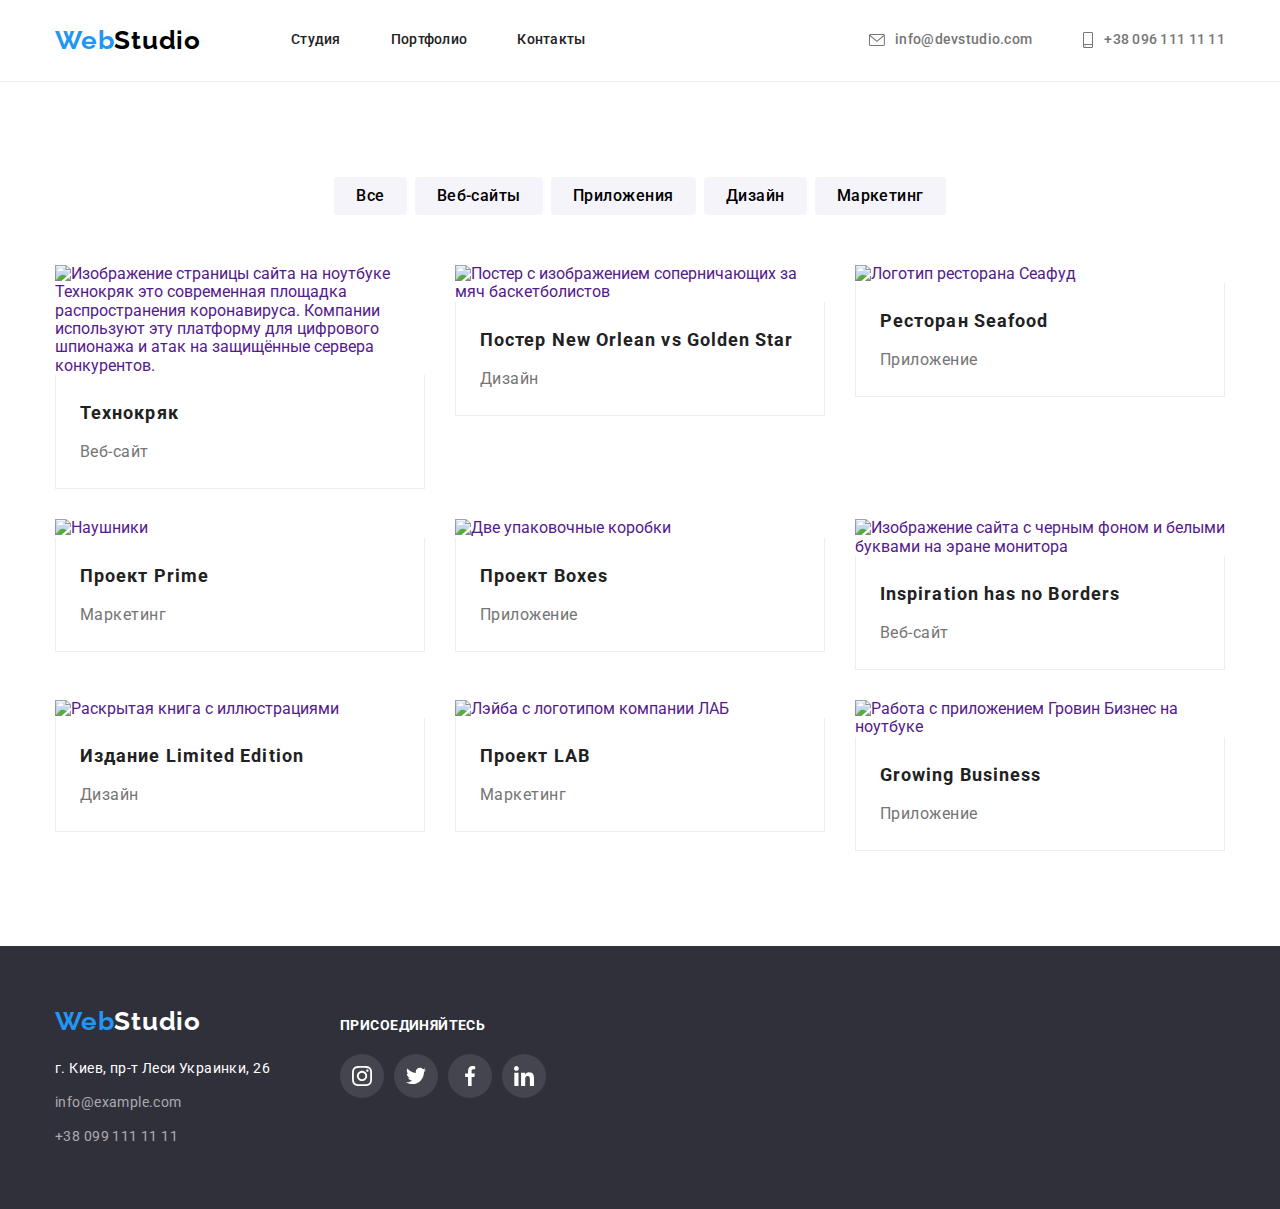
==== portfolio.html @ c07f0a53 "оформляет BACKDROP и MODAL WINDOW" ====
<!DOCTYPE html>
<html lang="ru">
  <head>
    <meta charset="UTF-8" />
    <meta http-equiv="X-UA-Compatible" content="IE=edge" />
    <meta name="viewport" content="width=device-width, initial-scale=1.0" />
    <link rel="preconnect" href="https://fonts.googleapis.com" />
    <link rel="preconnect" href="https://fonts.gstatic.com" crossorigin />
    <link
      href="https://fonts.googleapis.com/css2?family=Raleway:wght@700&family=Roboto:wght@400;500;700;900&display=swap"
      rel="stylesheet"
    />
    <link
      rel="stylesheet"
      href="https://cdnjs.cloudflare.com/ajax/libs/modern-normalize/1.1.0/modern-normalize.min.css"
    />
    <link rel="stylesheet" href="./css/styles.css" />
    <title>Портфолио</title>
  </head>
  <body>
    <header class="header">
      <div class="container page-header">
        <!-- LOGO -->
        <a href="./index.html" class="logo">Web<span class="logo-black">Studio</span></a>

        <!-- NAVSITE -->
        <nav>
          <ul class="site-nav list">
            <li class="site-nav-item">
              <a href="./index.html" class="site-nav-link">Студия</a>
            </li>
            <li class="site-nav-item">
              <a href="./portfolio.html" class="site-nav-link">Портфолио</a>
            </li>
            <li class="site-nav-item">
              <a href="" class="site-nav-link">Контакты</a>
            </li>
          </ul>
        </nav>

        <!-- CONTACTS -->
        <ul class="contacts list">
          <li class="contacts-item">
            <a href="mailto:info@devstudio.com" class="contacts-link">
              <svg width="16" height="12" class="icon-contact">
                <use href="./images/icons.svg#mail"></use>
              </svg>
              info@devstudio.com
            </a>
          </li>
          <li class="contacts-item">
            <a href="tel:+380961111111" class="contacts-link">
              <svg width="12" height="16" class="icon-contact">
                <use href="./images/icons.svg#smartphone"></use>
              </svg>
              +38 096 111 11 11
            </a>
          </li>
        </ul>
      </div>
    </header>

    <main>
      <section class="section">
        <div class="container">
          <h1 class="visually-hidden">Фильтры портфолио</h1>

          <ul class="filter list">
            <li class="filter-item"><button type="button" class="filter-button">Все</button></li>
            <li class="filter-item">
              <button type="button" class="filter-button">Веб-сайты</button>
            </li>
            <li class="filter-item">
              <button type="button" class="filter-button">Приложения</button>
            </li>
            <li class="filter-item"><button type="button" class="filter-button">Дизайн</button></li>
            <li class="filter-item">
              <button type="button" class="filter-button">Маркетинг</button>
            </li>
          </ul>

          <ul class="portfolio list">
            <li class="portfolio-item">
              <a href="" class="portfolio-link">
                <img
                  src="./images/portfolio-1.jpg"
                  alt="Изображение страницы сайта на ноутбуке"
                  width="370"
                />
                <div class="portfolio-overlay">
                  <p>Технокряк это современная площадка распространения коронавируса. Компании используют эту платформу для цифрового
                  шпионажа и атак на защищённые сервера конкурентов.</p>
                </div>
                <div class="portfolio-text-box">
                  <h2 class="portfolio-title">Технокряк</h2>
                  <p class="portfolio-text">Веб-сайт</p>
                </div>
              </a>
            </li>
            <li class="portfolio-item">
              <a href="" class="portfolio-link">
                <img
                  src="./images/portfolio-2.jpg"
                  alt="Постер с изображением соперничающих за мяч баскетболистов"
                  width="370"
                />
                <div class="portfolio-text-box">
                  <h2 class="portfolio-title">
                    Постер <span lang="en">New Orlean vs Golden Star</span>
                  </h2>
                  <p class="portfolio-text">Дизайн</p>
                </div>
              </a>
            </li>
            <li class="portfolio-item">
              <a href="" class="portfolio-link">
                <img src="./images/portfolio-3.jpg" alt="Логотип ресторана Сеафуд" width="370" />
                <div class="portfolio-text-box">
                  <h2 class="portfolio-title">Ресторан <span lang="en">Seafood</span></h2>
                  <p class="portfolio-text">Приложение</p>
                </div>
              </a>
            </li>
            <li class="portfolio-item">
              <a href="" class="portfolio-link">
                <img src="./images/portfolio-4.jpg" alt="Наушники" width="370" />
                <div class="portfolio-text-box">
                  <h2 class="portfolio-title">Проект <span lang="en">Prime</span></h2>
                  <p class="portfolio-text">Маркетинг</p>
                </div>
              </a>
            </li>
            <li class="portfolio-item">
              <a href="" class="portfolio-link">
                <img src="./images/portfolio-5.jpg" alt="Две упаковочные коробки" width="370" />
                <div class="portfolio-text-box">
                  <h2 class="portfolio-title">Проект <span lang="en">Boxes</span></h2>
                  <p class="portfolio-text">Приложение</p>
                </div>
              </a>
            </li>
            <li class="portfolio-item">
              <a href="" class="portfolio-link">
                <img
                  src="./images/portfolio-6.jpg"
                  alt="Изображение сайта с черным фоном и белыми буквами на эране монитора"
                  width="370"
                />
                <div class="portfolio-text-box">
                  <h2 lang="en" class="portfolio-title">Inspiration has no Borders</h2>
                  <p class="portfolio-text">Веб-сайт</p>
                </div>
              </a>
            </li>
            <li class="portfolio-item">
              <a href="" class="portfolio-link">
                <img
                  src="./images/portfolio-7.jpg"
                  alt="Раскрытая книга с иллюстрациями"
                  width="370"
                />
                <div class="portfolio-text-box">
                  <h2 class="portfolio-title">Издание <span lang="en">Limited Edition</span></h2>
                  <p class="portfolio-text">Дизайн</p>
                </div>
              </a>
            </li>
            <li class="portfolio-item">
              <a href="" class="portfolio-link">
                <img
                  src="./images/portfolio-8.jpg"
                  alt="Лэйба с логотипом компании ЛАБ"
                  width="370"
                />
                <div class="portfolio-text-box">
                  <h2 class="portfolio-title">Проект <span lang="en">LAB</span></h2>
                  <p class="portfolio-text">Маркетинг</p>
                </div>
              </a>
            </li>
            <li class="portfolio-item">
              <a href="" class="portfolio-link">
                <img
                  src="./images/portfolio-9.jpg"
                  alt="Работа с приложением Гровин Бизнес на ноутбуке"
                  width="370"
                />
                <div class="portfolio-text-box">
                  <h2 lang="en" class="portfolio-title">Growing Business</h2>
                  <p class="portfolio-text">Приложение</p>
                </div>
              </a>
            </li>
          </ul>
        </div>
      </section>
    </main>

    <footer class="footer">
      <div class="container footer-flex">
        <div class="footer-logo-address">
          <!-- LOGO FOOTER -->
          <a href="./index.html" class="logo footer-logo">Web<span class="logo-white">Studio</span></a>
    
          <!-- ADDRESS -->
          <address class="address">
            <ul class="adds-list list">
              <li class="address-item">
                <a href="https://goo.gl/maps/hZ6GG7BoJjNdGrGMA" target="_blank" rel="noopener noreferrer"
                  class="address-link">
                  г. Киев, пр-т Леси Украинки, 26
                </a>
              </li>
              <li class="address-item">
                <a href="mailto:info@example.com" class="address-link mail">info@example.com</a>
              </li>
              <li class="address-item">
                <a href="tel:+380991111111" class="address-link phone">+38 099 111 11 11</a>
              </li>
            </ul>
          </address>
        </div>
    
        <!-- ADDRESS-ICONS -->
        <div class="footer-social">
          <p class="footer-social-text">присоединяйтесь</p>
          <ul class="footer-socail-icons list">
            <li class="footer-icon-item">
              <a href="https://www.instagram.com/?hl=ru" target="_blank" rel="noopener noreferrer" class="footer-icon-link">
                <svg width="20" height="20" class="footer-icon">
                  <use href="./images/icons.svg#soc-instagram"></use>
                </svg>
              </a>
            </li>
            <li class="footer-icon-item">
              <a href="https://twitter.com/?lang=ru" target="_blank" rel="noopener noreferrer" class="footer-icon-link">
                <svg width="20" height="20" class="footer-icon">
                  <use href="./images/icons.svg#soc-twitter"></use>
                </svg>
              </a>
            </li>
            <li class="footer-icon-item">
              <a href="https://www.facebook.com/" target="_blank" rel="noopener noreferrer" class="footer-icon-link">
                <svg width="20" height="20" class="footer-icon">
                  <use href="./images/icons.svg#soc-facebook"></use>
                </svg>
              </a>
            </li>
            <li class="footer-icon-item">
              <a href="https://www.linkedin.com/" target="_blank" rel="noopener noreferrer" class="footer-icon-link">
                <svg width="20" height="20" class="footer-icon">
                  <use href="./images/icons.svg#soc-linkedin"></use>
                </svg>
              </a>
            </li>
          </ul>
        </div>
      </div>
    </footer>
  </body>
</html>
---- css/styles.css ----
/* Цвета логотипа #2196F3,  #000000 */
/* Цвет навигации и основного текста #212121 */
/* Цвет текста телефона и вторичного текста #757575 */

/* Белый текст color: #FFFFFF */
/* Вторичный от белого rgba(255, 255, 255, 0.6) */

/* Цвет фона #FFFFFF */
/* Цвет вторичного фона main #E5E5E5 */

/* Цвет интерактивных элементов в цвет логотипа #2196F3  */

/* Шрифты Raleway 700, Roboto 900, 700, 500, 400  */

:root {
  --brand-color: #2196f3;
  --brand-color-black: #000000;
  --brand-color-white: #ffffff;
  --icon-color: #afb1b8;
  --color-white: #ffffff;
  --background-color-section: #2f303a;
  --text-color: #212121;
  --text-color-two: #757575;
  --color-section-text-two: rgba(255, 255, 255, 0.6);
  --button-filter-color: #f5f4fa;
  --button-filter-color-hover: #188ce8;
  --color-border: #eeeeee;
  --transition-duration: 2500ms;
  --transition-timing-function: cubic-bezier(0.4, 0, 0.2, 1);
}

body {
  background-color: var(--color-white);
  color: var(--text-color);
  font-family: Roboto, sans-serif;
}

/* Сброс стилей */
h1,
h2,
h3,
p,
ul,
li {
  margin: 0;
  padding: 0;
}

/* .no-gap {
  display: block;
} */

img {
  display: block;
  max-width: 100%;
  height: auto;
}

/* --------------------- LOGO ------------------ */
.logo {
  display: inline-block;
  padding: 25px 0;
  margin-right: 90px;

  color: var(--brand-color);
  text-decoration: none;
  font-family: Raleway, sans-serif;
  font-weight: 700;
  font-size: 26px;
  line-height: 1.19;
  letter-spacing: 0.03em;
}

.logo-black {
  color: var(--brand-color-black);
}

.logo-white {
  color: var(--brand-color-white);
}

/* ---------------- HEADER ---------------- */
.list {
  list-style: none;
}

.header {
  border-bottom: 1px solid #ececec;
}

.container {
  max-width: 1200px;
  padding: 0 15px;
  margin: 0 auto;
}

.page-header {
  display: flex;
  align-items: center;
}

.site-nav {
  display: flex;
}

.site-nav-item:not(:last-child),
.contacts-item:not(:last-child) {
  margin-right: 50px;
}

.site-nav-link,
.contacts-link {
  display: block;
  padding-top: 32px;
  padding-bottom: 32px;
}

.site-nav-link {
  text-decoration: none;
  color: var(--text-color);
  font-weight: 500;
  font-size: 14px;
  line-height: 1.14;
  letter-spacing: 0.02em;
}

.site-nav-item {
  position: relative;
}

.site-nav-link::after {
  content: '';
  display: block;
  width: 100%;
  height: 4px;
  background-color: var(--brand-color);
  border-radius: 2px;

  position: absolute;
  bottom: 0;
  left: 0;

  opacity: 0;
}

.site-nav-link:hover:after,
.site-nav-link:focus:after {
  opacity: 1;
}

.site-nav-link:hover,
.site-nav-link:focus {
  color: var(--brand-color);
}

.contacts {
  display: flex;
  margin-left: auto;
}

.contacts-link {
  display: flex;
  justify-content: center;
  align-items: center;
  text-decoration: none;
  color: var(--text-color-two);
  font-weight: 500;
  font-size: 14px;
  line-height: 1.14;
  letter-spacing: 0.02em;
}

.icon-contact {
  margin-right: 10px;

  fill: currentColor;
}

/* .contacts-link::before {
  content: '';
  width: 16px;
  height: 12px;
  background-image: url(../images/mail.svg);
  background-size: cover;
  background-repeat: no-repeat;
  background-position: center;
} */

.contacts-link:hover,
.contacts-link:focus {
  color: var(--brand-color);
}

/* ---------------- FOOTER ----------------- */
.footer {
  padding: 60px 0;

  background-color: var(--background-color-section);
}

.footer-logo {
  padding: 0;
  margin: 0;
  margin-bottom: 20px;
}

.address-link {
  display: block;

  text-decoration: none;
  color: var(--color-white);
  font-style: normal;
  font-size: 14px;
  line-height: 1.71;
  letter-spacing: 0.03em;
}

.address-item {
  margin-bottom: 10px;
}

.address-item:last-child {
  margin-bottom: 0;
}

.mail,
.phone {
  color: var(--color-section-text-two);
}

.footer-social {
}

.footer-social-text {
  font-weight: 700;
  font-size: 14px;
  line-height: 1.14;
  letter-spacing: 0.03em;
  text-transform: uppercase;
  color: var(--color-white);

  margin-bottom: 20px;
}

.footer-socail-icons {
  max-width: 206px;
  display: flex;
  justify-content: center;
}

.footer-flex {
  display: flex;
  align-items: baseline;
}

.footer-logo-address {
  margin-right: 70px;
}

.footer-icon-item:not(:last-child) {
  margin-right: 10px;
}

.footer-icon-link {
  display: flex;
  justify-content: center;
  align-items: center;
  width: 44px;
  height: 44px;
  background-color: rgba(255, 255, 255, 0.1);
  border-radius: 50%;
  color: var(--color-white);
}

.footer-icon {
  fill: currentColor;
}

.footer-icon-link:hover,
.footer-icon-link:focus {
  background-color: var(--brand-color);
}

/* --------------  HERO ------------------ */

.section-hero {
  padding: 200px 0;

  background-color: var(--background-color-section);
  text-align: center;
}

/* -------------- OVERLAY in HERO -------------- */
.overlay {
  max-width: 1600px;
  margin-left: auto;
  margin-right: auto;
  background-image: linear-gradient(to right, rgba(47, 48, 58, 0.4), rgba(47, 48, 58, 0.4)),
    url(../images/hero.jpg);
  background-repeat: no-repeat;
  background-position: center;
  background-size: cover;
}

.title-hero {
  max-width: 696px;
  margin: 0 auto;
  margin-bottom: 30px;

  color: var(--color-white);
  font-weight: 900;
  font-size: 44px;
  line-height: 1.36;
  letter-spacing: 0.06em;
  text-transform: uppercase;
}

.button {
  display: inline-block;
  min-width: 200px;
  height: 50px;
  border: none;
  border-radius: 4px;
  padding: 10px 32px;

  background-color: var(--brand-color);
  color: var(--color-white);
  font-family: inherit;
  font-weight: 700;
  font-size: 16px;
  line-height: 1.88;
  letter-spacing: 0.06em;

  cursor: pointer;
}

.button:hover,
.button:focus {
  background-color: var(--button-filter-color-hover);
}

/* ---------- ПРЕИМУЩЕСТВА -------------- */

.section {
  padding: 95px 0;
}

.visually-hidden {
  position: absolute;
  width: 1px;
  height: 1px;
  margin: -1px;
  border: 0;
  padding: 0;

  white-space: nowrap;
  clip-path: inset(100%);
  clip: rect(0 0 0 0);
  overflow: hidden;
}

.function {
  display: flex;
}

.function-item {
  max-width: 270px;
}

.function-item:not(:last-child) {
  margin-right: 30px;
}

.function-icons {
  display: flex;
  justify-content: center;
  align-items: center;
  background-color: var(--button-filter-color);
  height: 120px;
  border-radius: 4px;

  margin-bottom: 30px;
}

/* .function-item::before {
  content: '';
  display: block;
  height: 120px;
  margin-bottom: 30px;
  background-repeat: no-repeat;
  background-position: center;
}

.icon-antenna::before {
  background-image: url(../images/antenna.svg);
}

.icon-clock::before {
  background-image: url(../images/clock.svg);
}

.icon-diagram::before {
  background-image: url(../images/diagram.svg);
}

.icon-astronaut::before {
  background-image: url(../images/astronaut.svg);
} */

.function-subtitle {
  margin-bottom: 10px;

  font-weight: 700;
  font-size: 14px;
  line-height: 1.14;
  letter-spacing: 0.03em;
  text-transform: uppercase;
}

.function-text {
  color: var(--text-color-two);
  font-size: 14px;
  line-height: 1.71;
  letter-spacing: 0.03em;
}

/* --------------- УСЛУГИ КОМПАНИИ ----------- */

.no-padding-top {
  padding-top: 0;
}

.development {
  display: flex;
}

.development-item:not(:last-child) {
  margin-right: 30px;
}

.development-title,
.team-title {
  margin-bottom: 50px;

  font-weight: 700;
  font-size: 36px;
  line-height: 1.17;
  letter-spacing: 0.03em;
  text-align: center;
}

.development-item {
  position: relative;
}

.development-box-text {
  display: flex;
  justify-content: center;
  align-items: center;
  height: 70px;
  width: 100%;
  background-color: rgba(47, 48, 58, 0.8);

  position: absolute;
  bottom: 0;
  left: 0;
}

.development-text {
  font-weight: 700;
  font-size: 14px;
  line-height: 1.14;
  letter-spacing: 0.03em;
  text-transform: uppercase;
  color: var(--color-white);
}

/* -------------- НАША КОМАНДА ---------------- */

.fon-team {
  background: var(--button-filter-color);
}

.team-subtitle {
  margin-bottom: 10px;

  font-weight: 500;
  font-size: 16px;
  line-height: 1.19;
  letter-spacing: 0.03em;
}

.team {
  display: flex;
}

.team-item {
  background-color: #fff;
  border-radius: 0px 0px 4px 4px;
  box-shadow: 0px 1px 3px rgba(0, 0, 0, 0.12), 0px 1px 1px rgba(0, 0, 0, 0.14),
    0px 2px 1px rgba(0, 0, 0, 0.2);
  text-align: center;
}

.team-item:not(:last-child) {
  margin-right: 30px;
}

.team-text {
  color: var(--text-color-two);
  font-size: 16px;
  line-height: 1.19;
  letter-spacing: 0.03em;
  margin-bottom: 15px;
}

.team-text-box {
  padding: 30px 0;
}

.team-social-list {
  display: flex;
  justify-content: center;
}

.team-social-item:not(:last-child) {
  margin-right: 10px;
}

.team-social-link {
  display: flex;
  align-items: center;
  justify-content: center;
  width: 44px;
  height: 44px;
  background-color: #ffffff;
  border-radius: 50%;
}

.team-social-link:hover,
.team-social-link:focus {
  background-color: var(--brand-color);
}

.team-social-icon {
  fill: var(--icon-color);
}

.team-social-link:hover .team-social-icon,
.team-social-link:focus .team-social-icon {
  fill: #ffffff;
}

/* ----------- ПОСТОЯННЫЕ КЛИЕНТЫ ------------ */
.clients-list {
  display: flex;
  justify-content: center;
  align-items: center;
}

.client-link {
  display: flex;
  align-items: center;
  justify-content: center;
  width: 170px;
  height: 90px;
  border: 1px solid var(--icon-color);
  border-radius: 4px;
  color: var(--icon-color);
}

.icon-client {
  fill: currentColor;
}

.client-link:hover,
.client-link:focus {
  color: var(--brand-color);
  border-color: var(--brand-color);
}

.client-item:not(:last-child) {
  margin-right: 30px;
}

/* ----------- ФИЛЬТР ПОРТФОЛИО ----------- */

.filter-button {
  padding: 6px 22px;
  border-radius: 4px;
  border: none;

  background-color: var(--button-filter-color);
  font-family: inherit;
  font-weight: 500;
  font-size: 16px;
  line-height: 1.62;
  letter-spacing: 0.03em;

  cursor: pointer;
}

.filter-button:hover,
.filter-button:focus {
  background-color: var(--brand-color);
  color: var(--color-white);
  box-shadow: 0px 3px 1px rgba(0, 0, 0, 0.1), 0px 1px 2px rgba(0, 0, 0, 0.08),
    0px 2px 2px rgba(0, 0, 0, 0.12);
}

.filter {
  display: flex;
  justify-content: center;
  margin-bottom: 50px;
}

.filter-item:not(:last-child) {
  margin-right: 8px;
}

/* ------------ ПОРФОЛИО -------------- */
.portfolio {
  display: flex;
  flex-wrap: wrap;
}

.portfolio-item {
  width: calc((100% - 60px) / 3);
  margin-right: 30px;
  margin-bottom: 30px;

  background-color: var(--color-white);
}

.portfolio-link:hover,
.portfolio-link:focus {
  box-shadow: 0px 1px 1px rgba(0, 0, 0, 0.12), 0px 4px 4px rgba(0, 0, 0, 0.06),
    1px 4px 6px rgba(0, 0, 0, 0.16);
}

.portfolio-item:nth-child(3n) {
  margin-right: 0;
}

.portfolio-item:nth-last-child(-n + 3) {
  margin-bottom: 0;
}

.portfolio-link {
  display: block;

  text-decoration: none;
}

.portfolio-text-box {
  padding: 20px 24px;
  border-left: 1px solid var(--color-border);
  border-right: 1px solid var(--color-border);
  border-bottom: 1px solid var(--color-border);
}

.portfolio-title {
  margin-bottom: 5px;

  color: var(--text-color);
  font-weight: 700;
  font-size: 18px;
  line-height: 2;
  letter-spacing: 0.06em;
}

.portfolio-text {
  color: var(--text-color-two);
  font-size: 16px;
  line-height: 2;
  letter-spacing: 0.03em;
}

/* --------------- BACKDROP ---------------- */

.backdrop {
  position: fixed;
  top: 0;
  left: 0;

  width: 100%;
  height: 100%;
  background-color: rgba(0, 0, 0, 0.2);
}

.modal {
  /* Позиционирование */
  position: absolute;
  top: 50%;
  left: 50%;
  transform: translate(-50%, -50%);

  /* Геометрия */
  width: 528px;
  height: 581px;
  border-radius: 4px;

  /* Текст */

  /* Оформление */
  background-color: var(--color-white);
  box-shadow: 0px 1px 3px rgba(0, 0, 0, 0.12), 0px 1px 1px rgba(0, 0, 0, 0.14),
    0px 2px 1px rgba(0, 0, 0, 0.2);
}

.cross {
  position: absolute;
  top: 8px;
  right: 8px;

  display: flex;
  justify-content: center;
  align-items: center;
  width: 30px;
  height: 30px;

  background-color: #fff;
  border: 1px solid rgba(0, 0, 0, 0.1);
  border-radius: 50%;
}
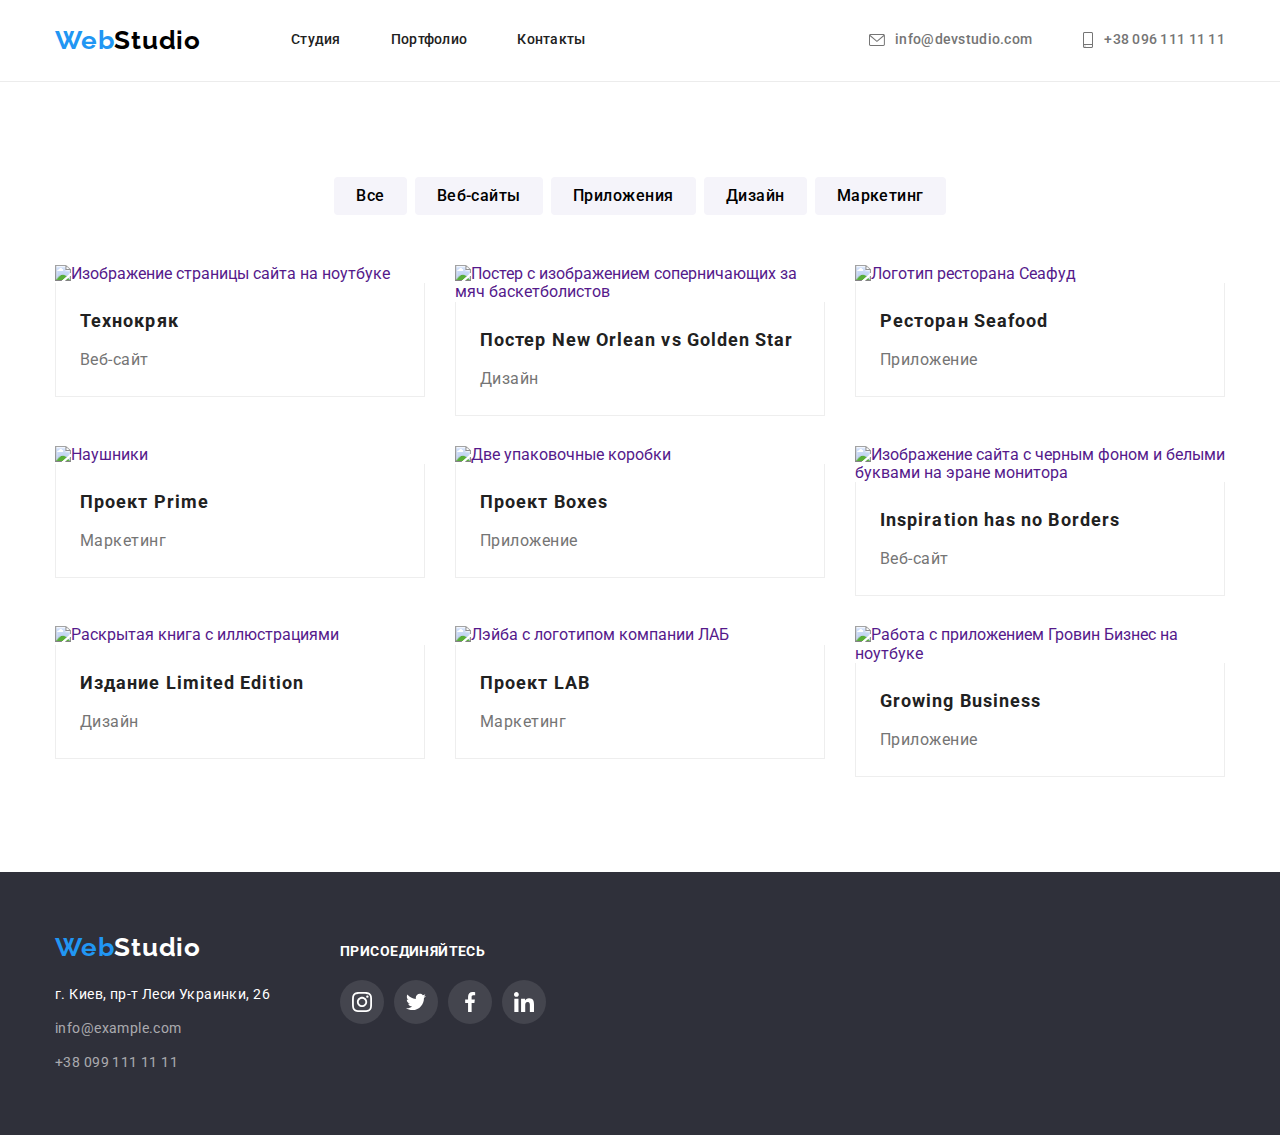
==== commit c4f2a597: "Оформляет переход оверлея на странице портфолио" ====
--- a/portfolio.html
+++ b/portfolio.html
@@ -82,14 +82,16 @@
           <ul class="portfolio list">
             <li class="portfolio-item">
               <a href="" class="portfolio-link">
+                <div class="portfolio-images-box">
                 <img
                   src="./images/portfolio-1.jpg"
                   alt="Изображение страницы сайта на ноутбуке"
                   width="370"
                 />
                 <div class="portfolio-overlay">
-                  <p>Технокряк это современная площадка распространения коронавируса. Компании используют эту платформу для цифрового
+                  <p class="portfolio-overlay-text">Технокряк это современная площадка распространения коронавируса. Компании используют эту платформу для цифрового
                   шпионажа и атак на защищённые сервера конкурентов.</p>
+                </div>
                 </div>
                 <div class="portfolio-text-box">
                   <h2 class="portfolio-title">Технокряк</h2>
@@ -99,11 +101,18 @@
             </li>
             <li class="portfolio-item">
               <a href="" class="portfolio-link">
+                <div class="portfolio-images-box">
                 <img
                   src="./images/portfolio-2.jpg"
                   alt="Постер с изображением соперничающих за мяч баскетболистов"
                   width="370"
                 />
+                <div class="portfolio-overlay">
+                  <p class="portfolio-overlay-text">Технокряк это современная площадка распространения коронавируса. Компании используют
+                    эту платформу для цифрового
+                    шпионажа и атак на защищённые сервера конкурентов.</p>
+                </div>
+                </div>
                 <div class="portfolio-text-box">
                   <h2 class="portfolio-title">
                     Постер <span lang="en">New Orlean vs Golden Star</span>
@@ -114,7 +123,14 @@
             </li>
             <li class="portfolio-item">
               <a href="" class="portfolio-link">
+                <div class="portfolio-images-box">
                 <img src="./images/portfolio-3.jpg" alt="Логотип ресторана Сеафуд" width="370" />
+                <div class="portfolio-overlay">
+                  <p class="portfolio-overlay-text">Технокряк это современная площадка распространения коронавируса. Компании используют
+                    эту платформу для цифрового
+                    шпионажа и атак на защищённые сервера конкурентов.</p>
+                </div>
+                </div>
                 <div class="portfolio-text-box">
                   <h2 class="portfolio-title">Ресторан <span lang="en">Seafood</span></h2>
                   <p class="portfolio-text">Приложение</p>
@@ -123,7 +139,14 @@
             </li>
             <li class="portfolio-item">
               <a href="" class="portfolio-link">
+                <div class="portfolio-images-box">
                 <img src="./images/portfolio-4.jpg" alt="Наушники" width="370" />
+                <div class="portfolio-overlay">
+                  <p class="portfolio-overlay-text">Технокряк это современная площадка распространения коронавируса. Компании используют
+                    эту платформу для цифрового
+                    шпионажа и атак на защищённые сервера конкурентов.</p>
+                </div>
+                </div>
                 <div class="portfolio-text-box">
                   <h2 class="portfolio-title">Проект <span lang="en">Prime</span></h2>
                   <p class="portfolio-text">Маркетинг</p>
@@ -132,7 +155,14 @@
             </li>
             <li class="portfolio-item">
               <a href="" class="portfolio-link">
+                <div class="portfolio-images-box">
                 <img src="./images/portfolio-5.jpg" alt="Две упаковочные коробки" width="370" />
+                <div class="portfolio-overlay">
+                  <p class="portfolio-overlay-text">Технокряк это современная площадка распространения коронавируса. Компании используют
+                    эту платформу для цифрового
+                    шпионажа и атак на защищённые сервера конкурентов.</p>
+                </div>
+                </div>
                 <div class="portfolio-text-box">
                   <h2 class="portfolio-title">Проект <span lang="en">Boxes</span></h2>
                   <p class="portfolio-text">Приложение</p>
@@ -141,11 +171,18 @@
             </li>
             <li class="portfolio-item">
               <a href="" class="portfolio-link">
+                <div class="portfolio-images-box">
                 <img
                   src="./images/portfolio-6.jpg"
                   alt="Изображение сайта с черным фоном и белыми буквами на эране монитора"
                   width="370"
                 />
+                <div class="portfolio-overlay">
+                  <p class="portfolio-overlay-text">Технокряк это современная площадка распространения коронавируса. Компании используют
+                    эту платформу для цифрового
+                    шпионажа и атак на защищённые сервера конкурентов.</p>
+                </div>
+                </div>
                 <div class="portfolio-text-box">
                   <h2 lang="en" class="portfolio-title">Inspiration has no Borders</h2>
                   <p class="portfolio-text">Веб-сайт</p>
@@ -154,11 +191,18 @@
             </li>
             <li class="portfolio-item">
               <a href="" class="portfolio-link">
+                <div class="portfolio-images-box">
                 <img
                   src="./images/portfolio-7.jpg"
                   alt="Раскрытая книга с иллюстрациями"
                   width="370"
                 />
+                <div class="portfolio-overlay">
+                  <p class="portfolio-overlay-text">Технокряк это современная площадка распространения коронавируса. Компании используют
+                    эту платформу для цифрового
+                    шпионажа и атак на защищённые сервера конкурентов.</p>
+                </div>
+                </div>
                 <div class="portfolio-text-box">
                   <h2 class="portfolio-title">Издание <span lang="en">Limited Edition</span></h2>
                   <p class="portfolio-text">Дизайн</p>
@@ -167,11 +211,18 @@
             </li>
             <li class="portfolio-item">
               <a href="" class="portfolio-link">
+                <div class="portfolio-images-box">
                 <img
                   src="./images/portfolio-8.jpg"
                   alt="Лэйба с логотипом компании ЛАБ"
                   width="370"
                 />
+                <div class="portfolio-overlay">
+                  <p class="portfolio-overlay-text">Технокряк это современная площадка распространения коронавируса. Компании используют
+                    эту платформу для цифрового
+                    шпионажа и атак на защищённые сервера конкурентов.</p>
+                </div>
+                </div>
                 <div class="portfolio-text-box">
                   <h2 class="portfolio-title">Проект <span lang="en">LAB</span></h2>
                   <p class="portfolio-text">Маркетинг</p>
@@ -180,11 +231,18 @@
             </li>
             <li class="portfolio-item">
               <a href="" class="portfolio-link">
+                <div class="portfolio-images-box">
                 <img
                   src="./images/portfolio-9.jpg"
                   alt="Работа с приложением Гровин Бизнес на ноутбуке"
                   width="370"
                 />
+                <div class="portfolio-overlay">
+                  <p class="portfolio-overlay-text">Технокряк это современная площадка распространения коронавируса. Компании используют
+                    эту платформу для цифрового
+                    шпионажа и атак на защищённые сервера конкурентов.</p>
+                </div>
+                </div>
                 <div class="portfolio-text-box">
                   <h2 lang="en" class="portfolio-title">Growing Business</h2>
                   <p class="portfolio-text">Приложение</p>
--- a/css/styles.css
+++ b/css/styles.css
@@ -467,6 +467,7 @@
 }
 
 .development-text {
+  text-align: center;
   font-weight: 700;
   font-size: 14px;
   line-height: 1.14;
@@ -676,6 +677,43 @@
   letter-spacing: 0.03em;
 }
 
+/* ----------- ПОРТФОЛИО OVERLAY ------------ */
+
+.portfolio-images-box {
+  position: relative;
+  overflow: hidden;
+}
+
+.portfolio-overlay {
+  position: absolute;
+  top: 0;
+  left: 0;
+
+  display: flex;
+  justify-content: center;
+  align-items: center;
+  width: 100%;
+  height: 100%;
+  padding: 24px;
+
+  font-weight: 400;
+  font-size: 18px;
+  line-height: 1.56;
+  letter-spacing: 0.03em;
+  color: var(--color-white);
+
+  background-color: rgba(33, 150, 243, 0.9);
+
+  overflow: auto;
+
+  transform: translatey(101%);
+}
+
+.portfolio-link:hover .portfolio-overlay {
+  transform: translatey(0);
+  transition: transform 250ms cubic-bezier(0.4, 0, 0.2, 1);
+}
+
 /* --------------- BACKDROP ---------------- */
 
 .backdrop {
@@ -683,9 +721,15 @@
   top: 0;
   left: 0;
 
-  width: 100%;
-  height: 100%;
+  width: 100vw;
+  height: 100vh;
   background-color: rgba(0, 0, 0, 0.2);
+}
+
+.backdrop.is-hidden {
+  opacity: 0;
+  pointer-events: none;
+  visibility: hidden;
 }
 
 .modal {
@@ -718,8 +762,11 @@
   align-items: center;
   width: 30px;
   height: 30px;
+  padding: 0;
 
   background-color: #fff;
   border: 1px solid rgba(0, 0, 0, 0.1);
   border-radius: 50%;
-}
+
+  cursor: pointer;
+}
